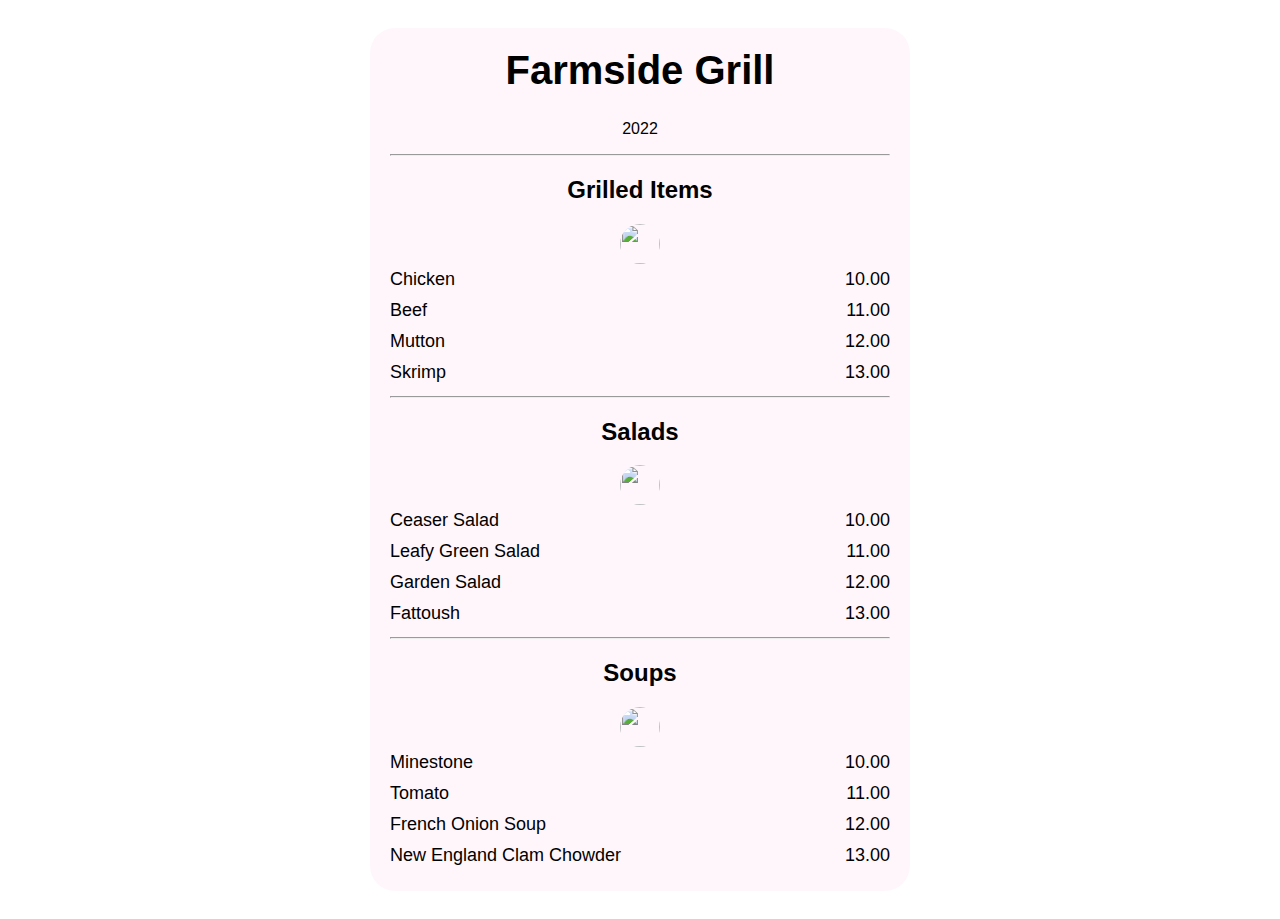
==== Project 2/html/index.html @ ddbab9f1 "Adding project 2" ====
<!DOCTYPE html>
<html>
    <head>
        <!-- Adds in the character and meta set -->
        <meta charset="UTF-8" />
        <meta name="viewport" content="width=device-width, initial-scale=1.0" />

        <title>Farmside Grill</title>
        <link href="../css/styles.css" rel="stylesheet" type="text/css" />
    </head>

    <body>
        <div class="menu">
            <header>
                <h1>Farmside Grill</h1>
                <p class="established">2022</p>
            </header>
            <hr>
            <main>
                <section>
                    <h2>Grilled Items</h2>
                    <img class="tiny" src="https://cdn.loveandlemons.com/wp-content/uploads/2020/09/grill-recipes.jpg"/>
                    <article class="item">
                        <p class="variation">Chicken</p>
                        <p class="price">10.00</p>
                    </article>
                    <article class="item">
                        <p class="variation">Beef</p>
                        <p class="price">11.00</p>
                    </article>
                    <article class="item">
                        <p class="variation">Mutton</p>
                        <p class="price">12.00</p>
                    </article>
                    <article class="item">
                        <p class="variation">Skrimp</p>
                        <p class="price">13.00</p>
                    </article>
                </section>
                <hr>
                <section>
                    <h2>Salads</h2>
                    <img class="tiny" src="https://www.acouplecooks.com/wp-content/uploads/2019/05/Chopped-Salad-001_1.jpg"/>
                    <article class="item">
                        <p class="variation">Ceaser Salad</p>
                        <p class="price">10.00</p>
                    </article>
                    <article class="item">
                        <p class="variation">Leafy Green Salad</p>
                        <p class="price">11.00</p>
                    </article>
                    <article class="item">
                        <p class="variation">Garden Salad</p>
                        <p class="price">12.00</p>
                    </article>
                    <article class="item">
                        <p class="variation">Fattoush</p>
                        <p class="price">13.00</p>
                    </article>
                </section>
                <hr>
                <section>
                    <h2>Soups</h2>
                    <img class="tiny" src="https://cdn.tasteatlas.com/Images/Dishes/017069aaae094b7e8afb4d64f8889fe1.jpg"/>
                    <article class="item">
                        <p class="variation">Minestone</p>
                        <p class="price">10.00</p>
                    </article>
                    <article class="item">
                        <p class="variation">Tomato</p>
                        <p class="price">11.00</p>
                    </article>
                    <article class="item">
                        <p class="variation">French Onion Soup</p>
                        <p class="price">12.00</p>
                    </article>
                    <article class="item">
                        <p class="variation">New England Clam Chowder</p>
                        <p class="price">13.00</p>
                    </article>
                </section>
            </main>
        </div>
    </body>

</html>
---- Project 2/css/styles.css ----
body {
    background-size: contain;
    background-image: url(https://handluggageonly.co.uk/wp-content/uploads/2017/07/HandLuggageOnly-10-4.jpg);
    font-family: sans-serif;
    padding: 20px;
}

h1 {
    font-size: 40px;
    margin-top: 0px;
}

h1, h2, p {
    text-align: center;
}
.menu {
    width: 80%;
    background-color: rgb(255, 246, 252);
    margin-left: auto;
    margin-right: auto;
    padding: 20px;
    max-width: 500px;
    border-radius: 25px;

}

.tiny {
    width: 40px;
    height: 40px;
    border-radius: 50%;
    display: block;
    margin-left: auto;
    margin-right: auto;
}
.item {
    display: flex;
    justify-content: space-between;
}
.item p { 
    margin-top: 5px;
    margin-bottom: 5px;
    font-size: 18px;
}

.variation {
    text-align: left;
}

.price {
    text-align: right;
}
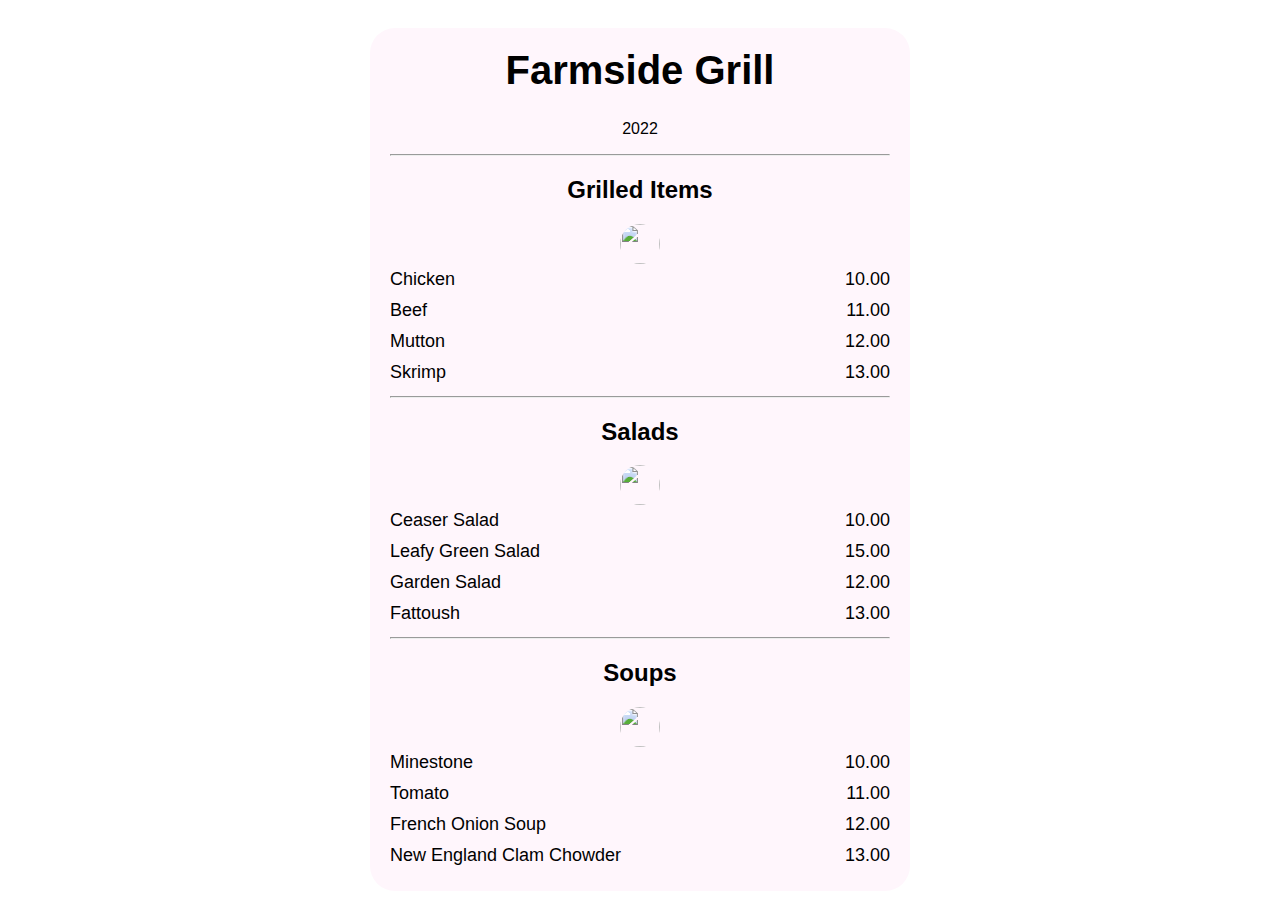
==== commit 78d82862: "Adding teacher Files" ====
--- a/Project 2/html/index.html
+++ b/Project 2/html/index.html
@@ -47,7 +47,7 @@
                     </article>
                     <article class="item">
                         <p class="variation">Leafy Green Salad</p>
-                        <p class="price">11.00</p>
+                        <p class="price">15.00</p>
                     </article>
                     <article class="item">
                         <p class="variation">Garden Salad</p>
